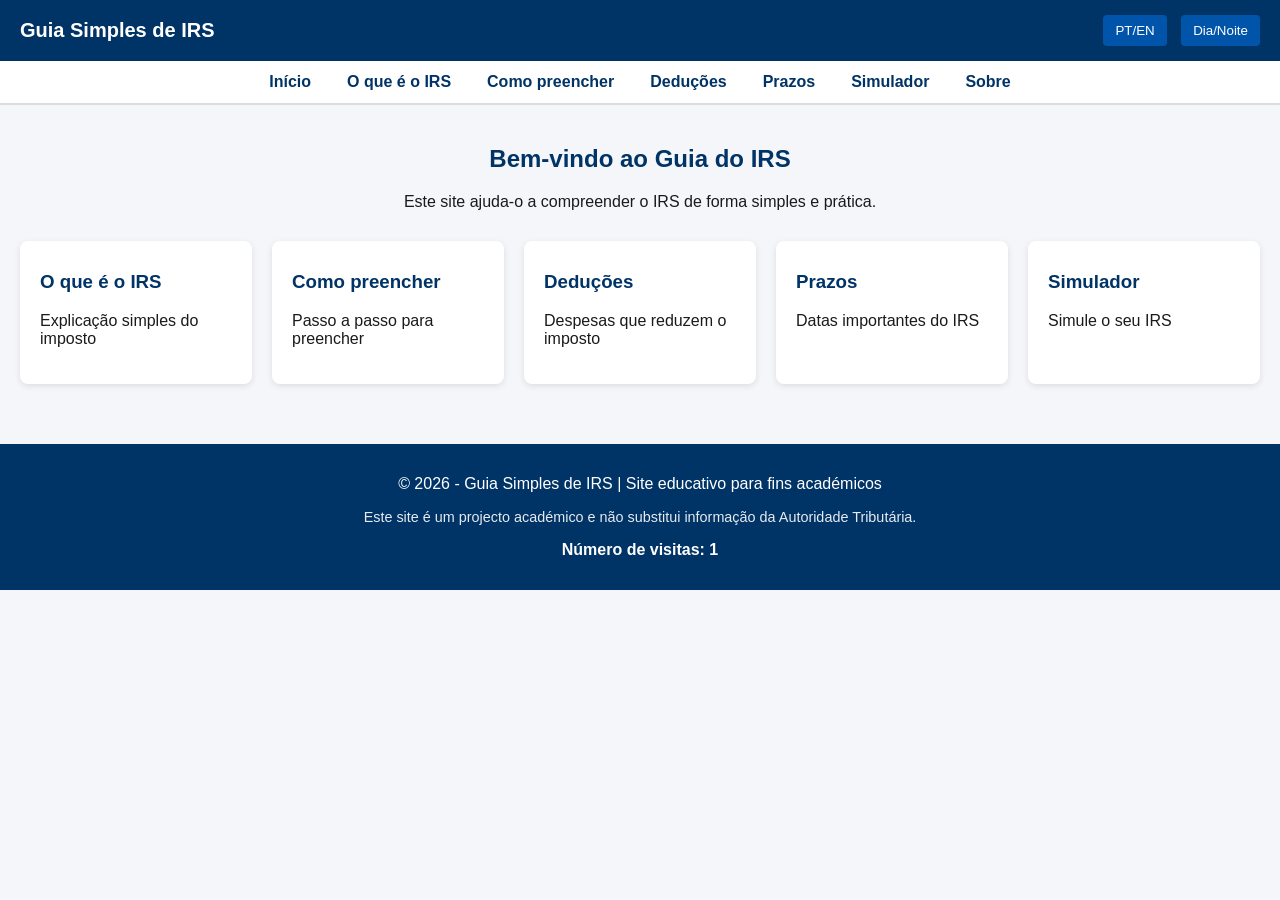
==== index.html @ 3fff0a51 "Fix project structure for GitHub Pages" ====
<!DOCTYPE html>
<html lang="pt">
<head>
    <!-- Definição da codificação de caracteres e configuração de visualização responsiva -->
    <meta charset="UTF-8" />
    <meta name="viewport" content="width=device-width, initial-scale=1.0" />

    <!-- Título da página apresentado no separador do navegador -->
    <title>Guia Simples de IRS</title>

    <!-- Ligação ao ficheiro de estilos externo (CSS) responsável pela apresentação visual -->
    <link rel="stylesheet" href="../css/style.css" />

    <!-- Ligação ao ficheiro JavaScript externo responsável pelo comportamento dinâmico da aplicação -->
    <script defer src="../js/script.js"></script>
</head>   

<body>

    <!-- Cabeçalho principal do site contendo o logótipo e controlos de interface -->
    <header class="top-bar">
        <div class="logo">
            <!-- Título principal do site com suporte a tradução dinâmica -->
            <h1 data-pt="Guia Simples de IRS" data-en="Simple IRS Guide">
                Guia Simples de IRS
            </h1>
        </div>

        <div class="top-buttons">
            <!-- Botões de controlo para alternância de idioma e tema visual -->
            <button onclick="toggleLanguage()">PT/EN</button>
            <button onclick="toggleTheme()">Dia/Noite</button>   
        </div>
    </header>  

    <!-- Barra de navegação principal do site -->
    <nav class="menu">
        <!-- Estrutura de navegação entre páginas do sistema -->
        <a href="index.html" data-pt="Início" data-en="Home">Início</a>
        <a href="o-que-e-o-irs.html" data-pt="O que é o IRS" data-en="What is IRS">O que é o IRS</a>
        <a href="como-preencher.html" data-pt="Como preencher" data-en="How to Fill">Como Preencher</a>
        <a href="deducoes.html" data-pt="Deduções" data-en="Deductions">Deduções</a>
        <a href="prazos.html" data-pt="Prazos" data-en="Deadlines">Prazos</a>
        <a href="simulador.html" data-pt="Simulador" data-en="Calculator">Simulador</a>
        <a href="about.html" data-pt="Sobre" data-en="About">Sobre</a>
    </nav>

    <!-- Conteúdo principal da página -->
    <main class="container">

        <!-- Secção introdutória do site -->
        <section class="intro">
            <!-- Título de introdução com suporte PT/EN -->
            <h2 data-pt="Bem-vindo ao Guia do IRS" data-en="Welcome to the IRS Guide">
                Bem-vindo ao Guia de IRS  
            </h2>

            <!-- Descrição inicial do objetivo do site -->
            <p data-pt="Este site ajuda-o a compreender o IRS de forma simples e prática."
               data-en="This website helps you understand IRS in a simple way.">
               Este site ajuda-o a compreender o IRS de forma simples e prática.
            </p>
        </section>

        <!-- Secção de navegação em formato de cartões (dashboard) -->
        <section class="dashboard">

            <!-- Cartão de acesso à explicação do IRS -->
            <a class="card" href="o-que-e-o-irs.html">
                <h3 data-pt="O que é o IRS" data-en="What is IRS">O que é o IRS</h3>
                <p data-pt="Explicação simples do imposto" data-en="Simple explanation of tax">
                    Explicação simples do imposto
                </p>
            </a>

            <!-- Cartão de acesso ao guia de preenchimento -->
            <a class="card" href="como-preencher.html">
                <h3 data-pt="Como preencher" data-en="How to Fill">Como Preencher</h3>
                <p data-pt="Passo a passo para preencher" data-en="Step by step guide">
                    Passo a passo para preencher
                </p>
            </a>

            <!-- Cartão de acesso às deduções fiscais -->
            <a class="card" href="deducoes.html">
                <h3 data-pt="Deduções" data-en="Deductions">
                    Deduções
                </h3>
                <p data-pt="Despesas que reduzem o imposto" data-en="Expenses that reduce tax">
                    Despesas que reduzem imposto
                </p>
            </a>

            <!-- Cartão de acesso aos prazos fiscais -->
            <a class="card" href="prazos.html">
                <h3 data-pt="Prazos" data-en="Deadlines">
                    Prazos
                </h3>
                <p data-pt="Datas importantes do IRS" data-en="Important IRS dates">
                    Datas importantes do IRS
                </p>
            </a>

            <!-- Cartão de acesso ao simulador -->
            <a class="card" href="simulador.html">
                <h3 data-pt="Simulador" data-en="Calculator"> 
                    Simulador
                </h3>
                <p data-pt="Simule o seu IRS" data-en="Simulate your IRS">
                    Simule o seu IRS
                </p>
            </a>

        </section>
    </main>

    <!-- Rodapé do site com informação institucional -->
    <footer>

        <p>
            <!-- Informação de direitos de autor e finalidade académica -->
            <span data-pt="© 2026 - Guia Simples de IRS | Site educativo para fins académicos" 
                  data-en="© 2026 - Simple IRS Guide |Educational website for academic purposes">
                  © 2026 - Guia Simples de IRS | Site educativo para fins académicos
            </span>
        </p>

        <!-- Aviso de natureza académica do projeto -->
        <p class="disclaimer">
            <span data-pt="Este site é um projecto académico e não substitui informação da Autoridade Tributária."
                  data-en="This is an academic project and does not replace official tax authority information.">
                  Este site é um projecto académico e não substitui informação da Autoridade Tributária.
            </span>
        </p>

        <!-- Contador de visitas local armazenado no navegador -->
        <p class="visit-counter">
            <span data-pt="Número de visitas:" data-en="Number of visits:">
                  Número de visitas:              
            </span> 
            <strong id="contadorVisitas">0</strong>
        </p>

    </footer>

</body>
</html>
---- css/style.css ----
/*
   Definição das propriedades base aplicadas a todo o site,
   incluindo tipografia, margens e esquema de cores inicial.
*/
body {
    margin: 0;
    font-family: Arial, Helvetica, sans-serif;
    background-color: #f4f6f9;
    color: #1a1a1a;
}

/*
   Cabeçalho (top-bar)
   Estrutura visual do cabeçalho, responsável pela área
   superior do site com título e botões de interação.
 */

.top-bar {
    background-color: #003366;
    color: white;
    padding: 15px 20px;
    display: flex;
    justify-content: space-between;
    align-items: center;
}

/* Estilização do título principal do cabeçalho */
.top-bar h1 {
    margin: 0;
    font-size: 20px;
}

/* 
   Botões de Interação (idioma e tema)
   Definição do aspeto visual dos botões globais do sistema.
 */

.top-buttons button {
    margin-left: 10px;
    padding: 8px 12px;
    border: none;
    cursor: pointer;
    border-radius: 4px;
    background-color: #0055aa;
    color: white;
    transition: 0.3s;
}

/* Efeito visual ao passar o cursor sobre os botões */
.top-buttons button:hover {
    background-color: #0077cc;
}

/* 
   Menu de navegação
   Estrutura responsável pela navegação entre páginas do site.
 */

.menu {
    background-color: #ffffff;
    display: flex;
    justify-content: center;
    flex-wrap: wrap;
    border-bottom: 2px solid #ddd;
}

/* Links do menu principal */
.menu a {
    padding: 12px 18px;
    text-decoration: none;
    color: #003366;
    font-weight: bold;
    transition: 0.3s;
}

/* Efeito de interação nos links do menu */
.menu a:hover {
    background-color: #003366;
    color: white;
    border-radius: 4px;
}

/* 
   Definição da estrutura geral das páginas e secções.
 */

.container {
    padding: 20px;
}

/* Secção introdutória das páginas */
.intro {
    text-align: center;
    margin-bottom: 30px;
}

/* Estilo dos títulos introdutórios */
.intro h2 {
    color: #003366;
}

/* 
   Painel de Navegação (dashboard) 
   Organização em grelha dos cartões de acesso rápido.
 */

.dashboard {
    display: grid;
    grid-template-columns: repeat(auto-fit, minmax(200px, 1fr));
    gap: 20px;
}

/* Cartões de navegação */
.card {
    background-color: white;
    padding: 20px;
    text-decoration: none;
    color: #1a1a1a;
    border-radius: 8px;
    box-shadow: 0 2px 6px rgba(0,0,0,0.1);
    transition: all 0.2s ease;
}

/* Efeito de elevação ao passar o cursor */
.card:hover {
    transform: translateY(-5px);
    box-shadow: 0 5px 12px rgba(0,0,0,0.2);
}

/* Estilo de destaque para cartões selecionados */
.card.highlight {
    border: 2px solid #0055aa;
    background-color: #eaf3ff;
}

/* Efeito ao clicar no cartão */
.card:active {
    border: 2px solid #0055aa;
    background-color: #eaf3ff;
    transform: scale(0.98);
}

/* Títulos dentro dos cartões */
.card h3 {
    margin-top: 10px;
    color: #003366;
}

/* 
   Imagem interativa (IRS)
   Permite interação visual com zoom e efeitos de hover.
 */

.imagem-irs {
    max-width: 100%;
    border-radius: 8px;
    margin-top: 20px;
    cursor: pointer;
    transition: transform 0.3s ease, box-shadow 0.3s ease;
}

/* Efeito de destaque ao passar o rato */
.imagem-irs:hover {
    box-shadow: 0 5px 15px rgba(0,0,0,0.2);
}

/* Estado de zoom da imagem */
.imagem-irs.zoom {
    transform: scale(1.5);
    z-index: 10;
}

/* 
   Rodapé
   Informação institucional e contador de visitas.
 */

footer {
    margin-top: 40px;
    background-color: #003366;
    color: white;
    text-align: center;
    padding: 15px;
}

/* Texto de aviso legal */
.disclaimer {
    font-size: 0.9em;
    opacity: 0.9;
}

/* Contador de visitas */
.visit-counter {
    font-weight: bold;
}

/* 
   Responsividade
   Adaptação do layout a dispositivos móveis.
 */

@media (max-width: 600px) {

    /* Ajuste do cabeçalho em ecrãs pequenos */
    .top-bar {
        flex-direction: column;
        text-align: center;
    }

    /* Menu em formato vertical */
    .menu {
        flex-direction: column;
    }

    .menu a {
        text-align: center;
    }

    /* Redução do zoom da imagem em dispositivos móveis */
    .imagem-irs.zoom {
        transform: scale(1.2);
    }
}

/* 
   Modo escuro
   Alteração global do esquema de cores da interface.
 */

body.dark {
    background-color: #1a1a1a;
    color: white;
}

/* Menu no modo escuro */
body.dark .menu {
    background-color: #222;
}

body.dark .menu a {
    color: white;
}

body.dark .menu a:hover {
    background-color: white;
    color: #111;
}

/* Cartões no modo escuro */
body.dark .card {
    background-color: #2a2a2a;
    color: white;
    box-shadow: 0 4px 10px rgba(0,0,0,0.5);
}

/* Títulos no modo escuro */
body.dark h1,
body.dark h2,
body.dark h3 {
    color: white;
}

/* Efeito da imagem no modo escuro */
body.dark .imagem-irs:hover {
    box-shadow: 0 5px 15px rgba(255,255,255,0.2);
}

/* Botões no modo escuro */
body.dark .top-buttons button {
    background-color: #444;
    color: white;
}

body.dark .top-buttons button:hover {
    background-color: #666;
}

/* Cabeçalho no modo escuro */
body.dark .top-bar {
    background-color: #111;
}

/* Rodapé no modo escuro */
body.dark footer {
    background-color: #111;
}
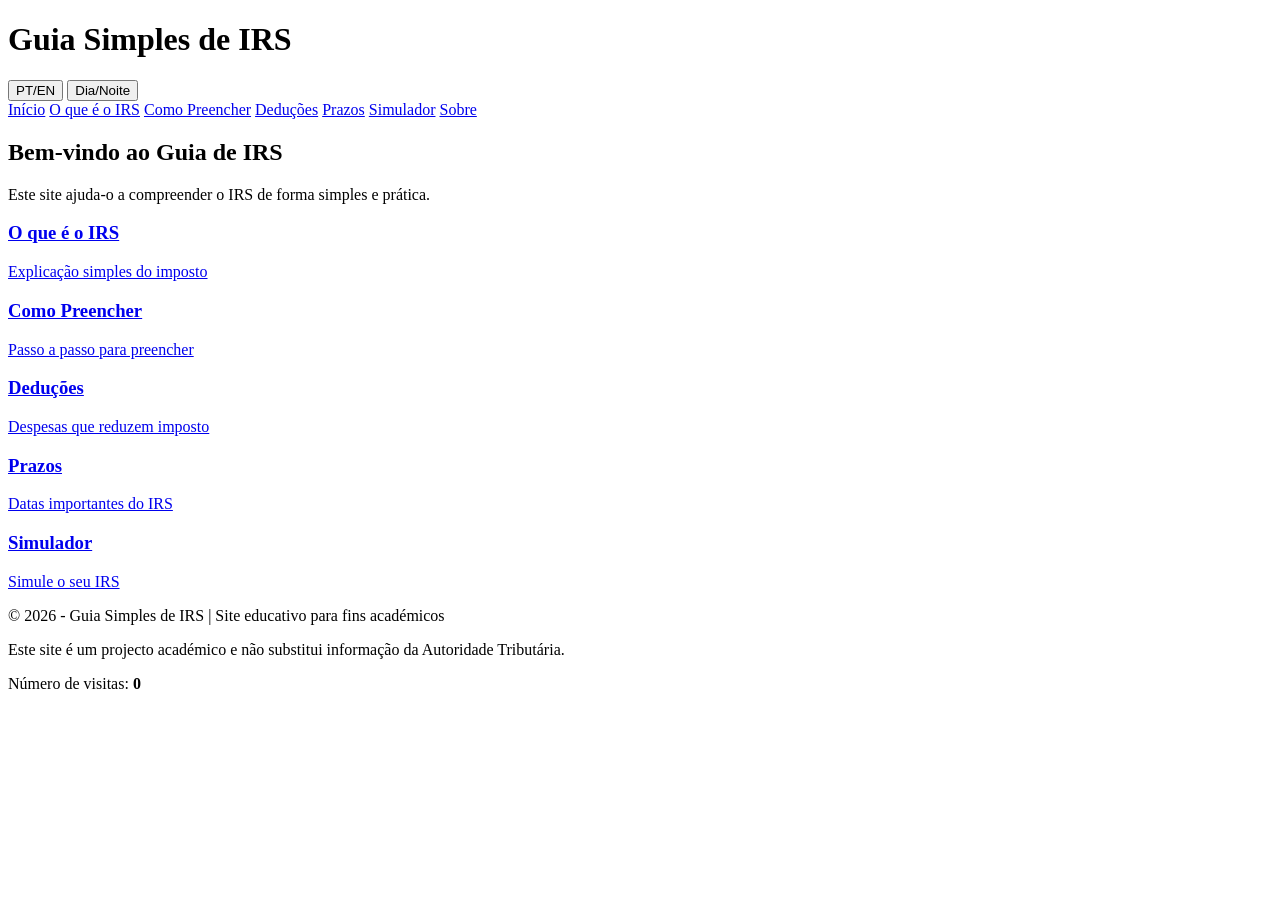
==== commit 2e950776: "Fix paths for GitHub Pages deployment" ====
--- a/index.html
+++ b/index.html
@@ -9,10 +9,10 @@
     <title>Guia Simples de IRS</title>
 
     <!-- Ligação ao ficheiro de estilos externo (CSS) responsável pela apresentação visual -->
-    <link rel="stylesheet" href="../css/style.css" />
+    <link rel="stylesheet" href="/irs-site/css/style.css">
 
     <!-- Ligação ao ficheiro JavaScript externo responsável pelo comportamento dinâmico da aplicação -->
-    <script defer src="../js/script.js"></script>
+    <script defer src="/irs-site/js/script.js"></script>
 </head>   
 
 <body>
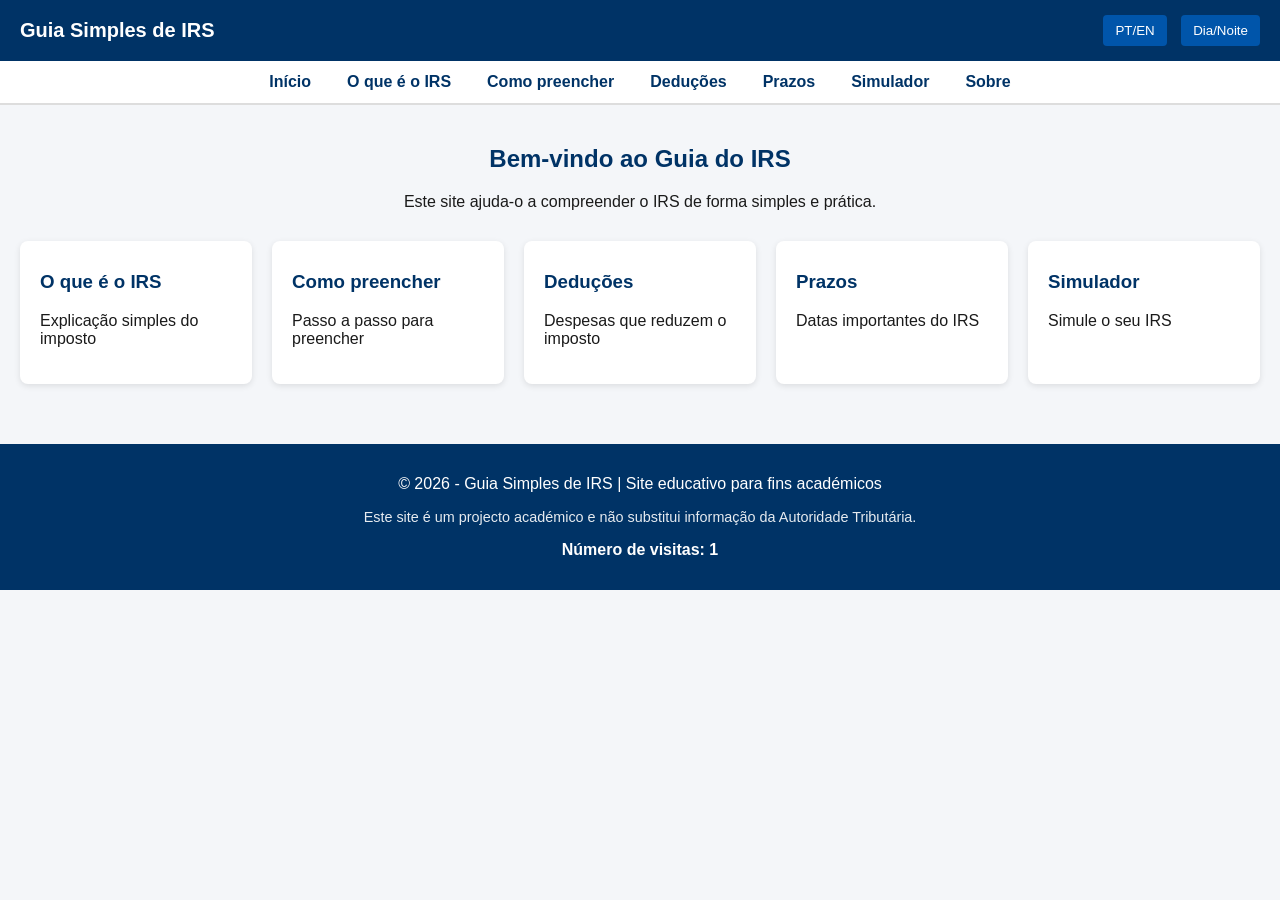
==== commit 04733036: "Fix image zoom and update IRS page structure" ====
--- a/index.html
+++ b/index.html
@@ -9,10 +9,10 @@
     <title>Guia Simples de IRS</title>
 
     <!-- Ligação ao ficheiro de estilos externo (CSS) responsável pela apresentação visual -->
-    <link rel="stylesheet" href="/irs-site/css/style.css">
+    <link rel="stylesheet" href="css/style.css">
 
     <!-- Ligação ao ficheiro JavaScript externo responsável pelo comportamento dinâmico da aplicação -->
-    <script defer src="/irs-site/js/script.js"></script>
+    <script defer src="js/script.js"></script>
 </head>   
 
 <body>
--- a/css/style.css
+++ b/css/style.css
@@ -0,0 +1,286 @@
+/*
+   Definição das propriedades base aplicadas a todo o site,
+   incluindo tipografia, margens e esquema de cores inicial.
+*/
+body {
+    margin: 0;
+    font-family: Arial, Helvetica, sans-serif;
+    background-color: #f4f6f9;
+    color: #1a1a1a;
+}
+
+/*
+   Cabeçalho (top-bar)
+   Estrutura visual do cabeçalho, responsável pela área
+   superior do site com título e botões de interação.
+ */
+
+.top-bar {
+    background-color: #003366;
+    color: white;
+    padding: 15px 20px;
+    display: flex;
+    justify-content: space-between;
+    align-items: center;
+}
+
+/* Estilização do título principal do cabeçalho */
+.top-bar h1 {
+    margin: 0;
+    font-size: 20px;
+}
+
+/* 
+   Botões de Interação (idioma e tema)
+   Definição do aspeto visual dos botões globais do sistema.
+ */
+
+.top-buttons button {
+    margin-left: 10px;
+    padding: 8px 12px;
+    border: none;
+    cursor: pointer;
+    border-radius: 4px;
+    background-color: #0055aa;
+    color: white;
+    transition: 0.3s;
+}
+
+/* Efeito visual ao passar o cursor sobre os botões */
+.top-buttons button:hover {
+    background-color: #0077cc;
+}
+
+/* 
+   Menu de navegação
+   Estrutura responsável pela navegação entre páginas do site.
+ */
+
+.menu {
+    background-color: #ffffff;
+    display: flex;
+    justify-content: center;
+    flex-wrap: wrap;
+    border-bottom: 2px solid #ddd;
+}
+
+/* Links do menu principal */
+.menu a {
+    padding: 12px 18px;
+    text-decoration: none;
+    color: #003366;
+    font-weight: bold;
+    transition: 0.3s;
+}
+
+/* Efeito de interação nos links do menu */
+.menu a:hover {
+    background-color: #003366;
+    color: white;
+    border-radius: 4px;
+}
+
+/* 
+   Definição da estrutura geral das páginas e secções.
+ */
+
+.container {
+    padding: 20px;
+}
+
+/* Secção introdutória das páginas */
+.intro {
+    text-align: center;
+    margin-bottom: 30px;
+}
+
+/* Estilo dos títulos introdutórios */
+.intro h2 {
+    color: #003366;
+}
+
+/* 
+   Painel de Navegação (dashboard) 
+   Organização em grelha dos cartões de acesso rápido.
+ */
+
+.dashboard {
+    display: grid;
+    grid-template-columns: repeat(auto-fit, minmax(200px, 1fr));
+    gap: 20px;
+}
+
+/* Cartões de navegação */
+.card {
+    background-color: white;
+    padding: 20px;
+    text-decoration: none;
+    color: #1a1a1a;
+    border-radius: 8px;
+    box-shadow: 0 2px 6px rgba(0,0,0,0.1);
+    transition: all 0.2s ease;
+}
+
+/* Efeito de elevação ao passar o cursor */
+.card:hover {
+    transform: translateY(-5px);
+    box-shadow: 0 5px 12px rgba(0,0,0,0.2);
+}
+
+/* Estilo de destaque para cartões selecionados */
+.card.highlight {
+    border: 2px solid #0055aa;
+    background-color: #eaf3ff;
+}
+
+/* Efeito ao clicar no cartão */
+.card:active {
+    border: 2px solid #0055aa;
+    background-color: #eaf3ff;
+    transform: scale(0.98);
+}
+
+/* Títulos dentro dos cartões */
+.card h3 {
+    margin-top: 10px;
+    color: #003366;
+}
+
+/* 
+   Imagem interativa (IRS)
+   Permite interação visual com zoom e efeitos de hover.
+ */
+
+.imagem-irs {
+    max-width: 100%;
+    border-radius: 8px;
+    margin-top: 20px;
+    cursor: pointer;
+    transition: transform 0.3s ease, box-shadow 0.3s ease;
+}
+
+/* Efeito de destaque ao passar o rato */
+.imagem-irs:hover {
+    box-shadow: 0 5px 15px rgba(0,0,0,0.2);
+}
+
+/* Estado de zoom da imagem */
+.imagem-irs.zoom {
+    transform: scale(1.5);
+    z-index: 10;
+}
+
+/* 
+   Rodapé
+   Informação institucional e contador de visitas.
+ */
+
+footer {
+    margin-top: 40px;
+    background-color: #003366;
+    color: white;
+    text-align: center;
+    padding: 15px;
+}
+
+/* Texto de aviso legal */
+.disclaimer {
+    font-size: 0.9em;
+    opacity: 0.9;
+}
+
+/* Contador de visitas */
+.visit-counter {
+    font-weight: bold;
+}
+
+/* 
+   Responsividade
+   Adaptação do layout a dispositivos móveis.
+ */
+
+@media (max-width: 600px) {
+
+    /* Ajuste do cabeçalho em ecrãs pequenos */
+    .top-bar {
+        flex-direction: column;
+        text-align: center;
+    }
+
+    /* Menu em formato vertical */
+    .menu {
+        flex-direction: column;
+    }
+
+    .menu a {
+        text-align: center;
+    }
+
+    /* Redução do zoom da imagem em dispositivos móveis */
+    .imagem-irs.zoom {
+        transform: scale(1.2);
+    }
+}
+
+/* 
+   Modo escuro
+   Alteração global do esquema de cores da interface.
+ */
+
+body.dark {
+    background-color: #1a1a1a;
+    color: white;
+}
+
+/* Menu no modo escuro */
+body.dark .menu {
+    background-color: #222;
+}
+
+body.dark .menu a {
+    color: white;
+}
+
+body.dark .menu a:hover {
+    background-color: white;
+    color: #111;
+}
+
+/* Cartões no modo escuro */
+body.dark .card {
+    background-color: #2a2a2a;
+    color: white;
+    box-shadow: 0 4px 10px rgba(0,0,0,0.5);
+}
+
+/* Títulos no modo escuro */
+body.dark h1,
+body.dark h2,
+body.dark h3 {
+    color: white;
+}
+
+/* Efeito da imagem no modo escuro */
+body.dark .imagem-irs:hover {
+    box-shadow: 0 5px 15px rgba(255,255,255,0.2);
+}
+
+/* Botões no modo escuro */
+body.dark .top-buttons button {
+    background-color: #444;
+    color: white;
+}
+
+body.dark .top-buttons button:hover {
+    background-color: #666;
+}
+
+/* Cabeçalho no modo escuro */
+body.dark .top-bar {
+    background-color: #111;
+}
+
+/* Rodapé no modo escuro */
+body.dark footer {
+    background-color: #111;
+}
